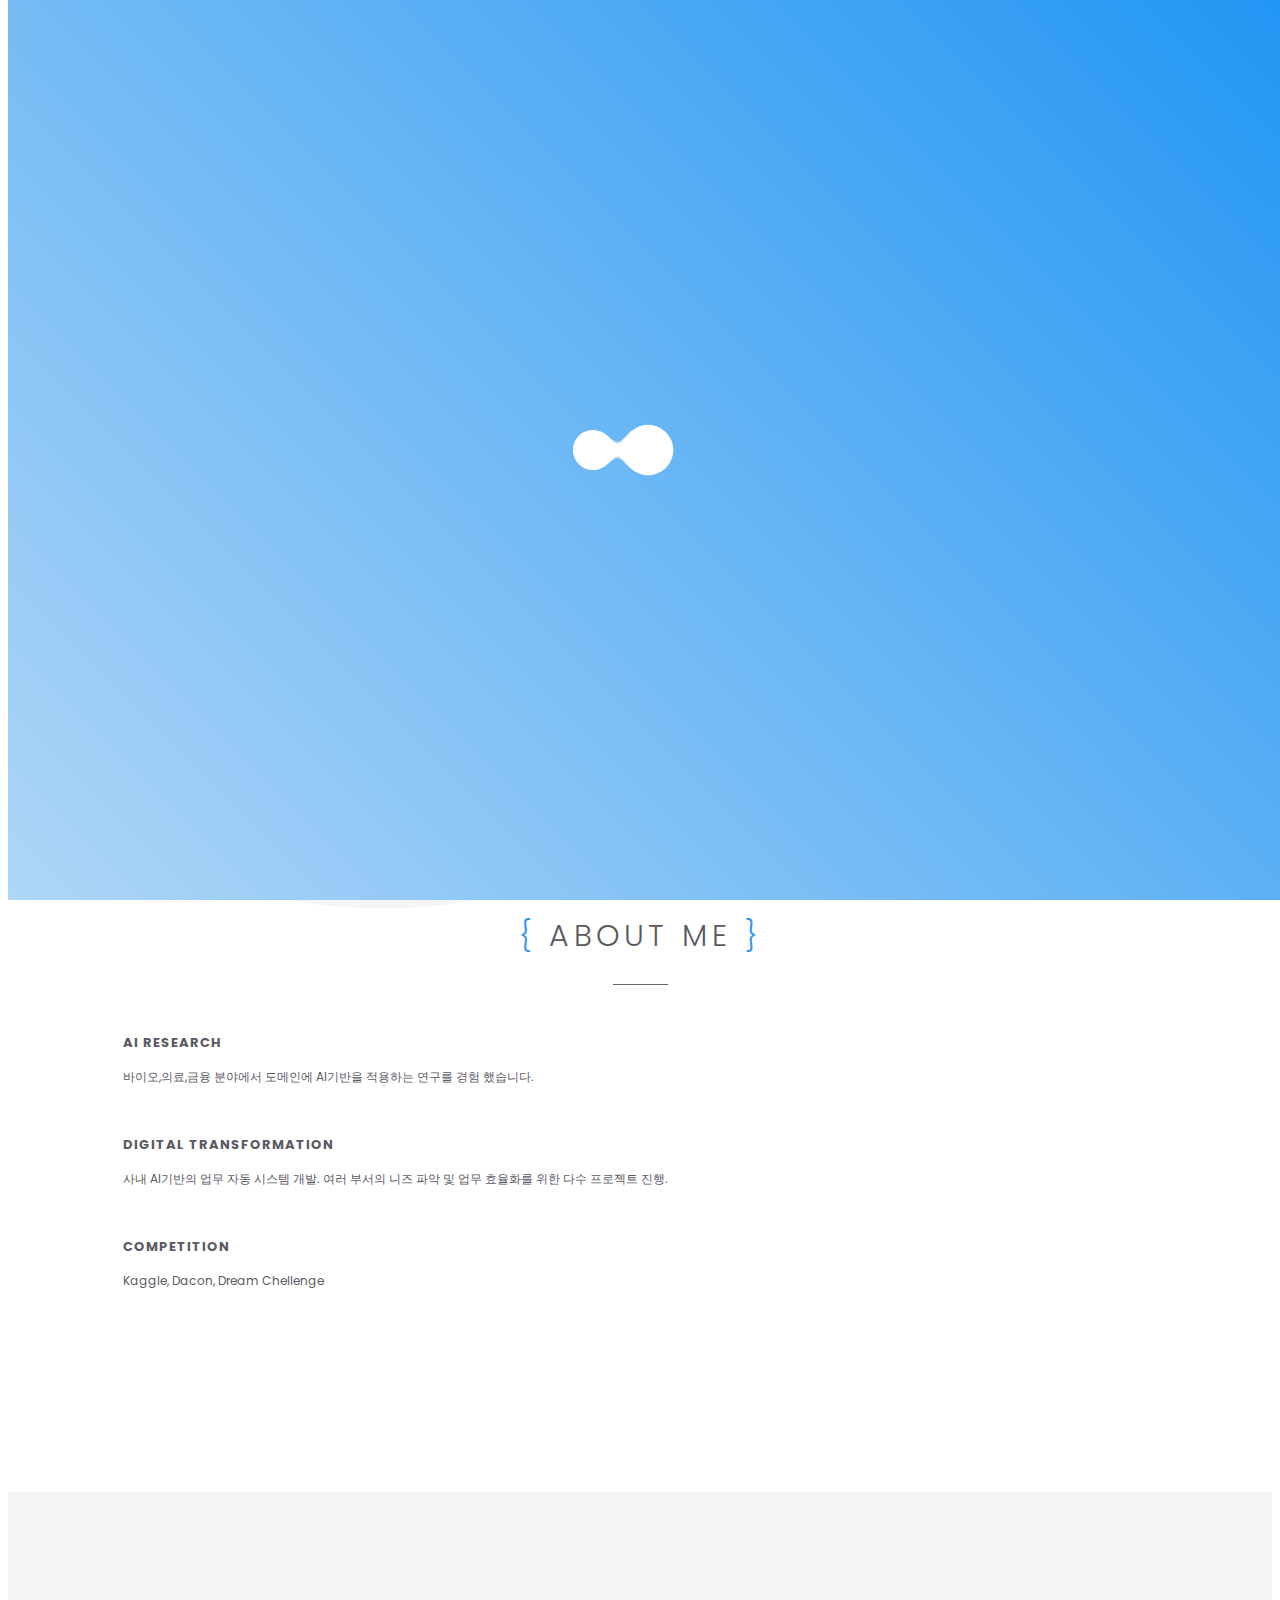
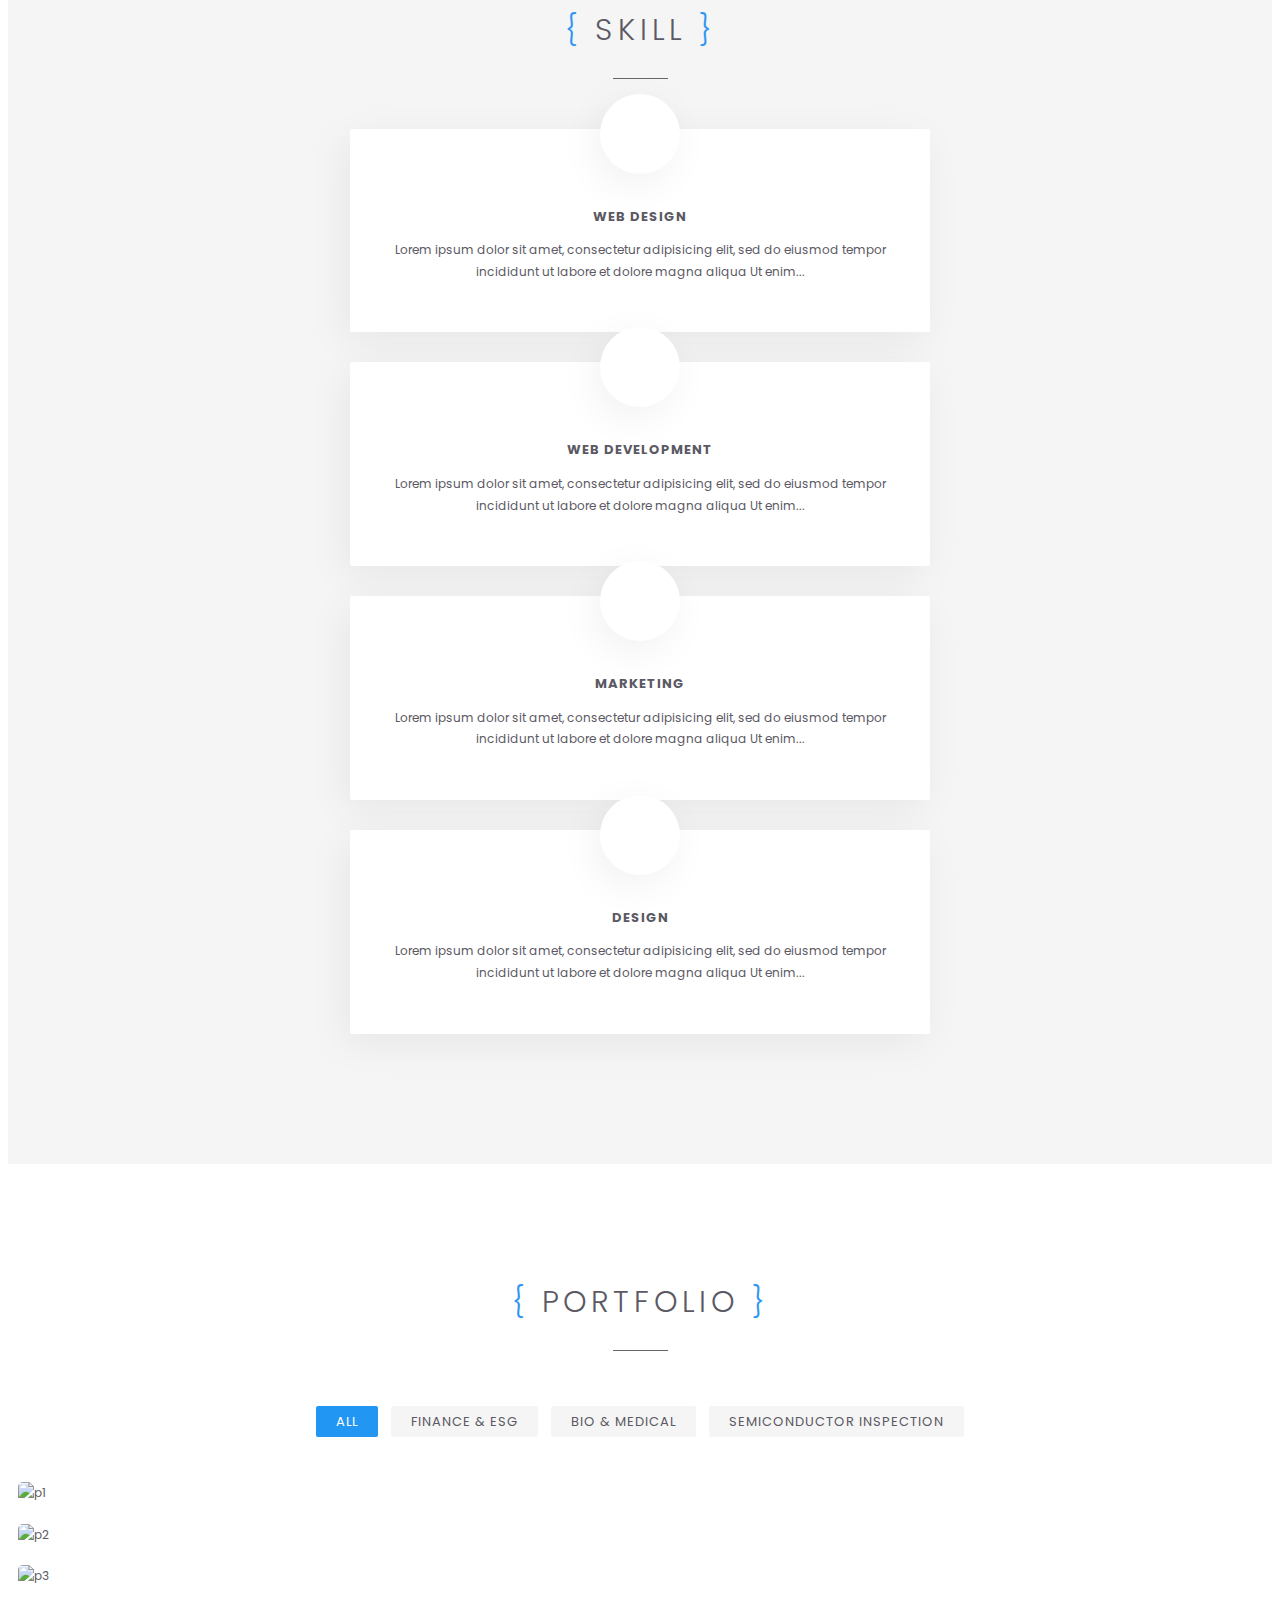
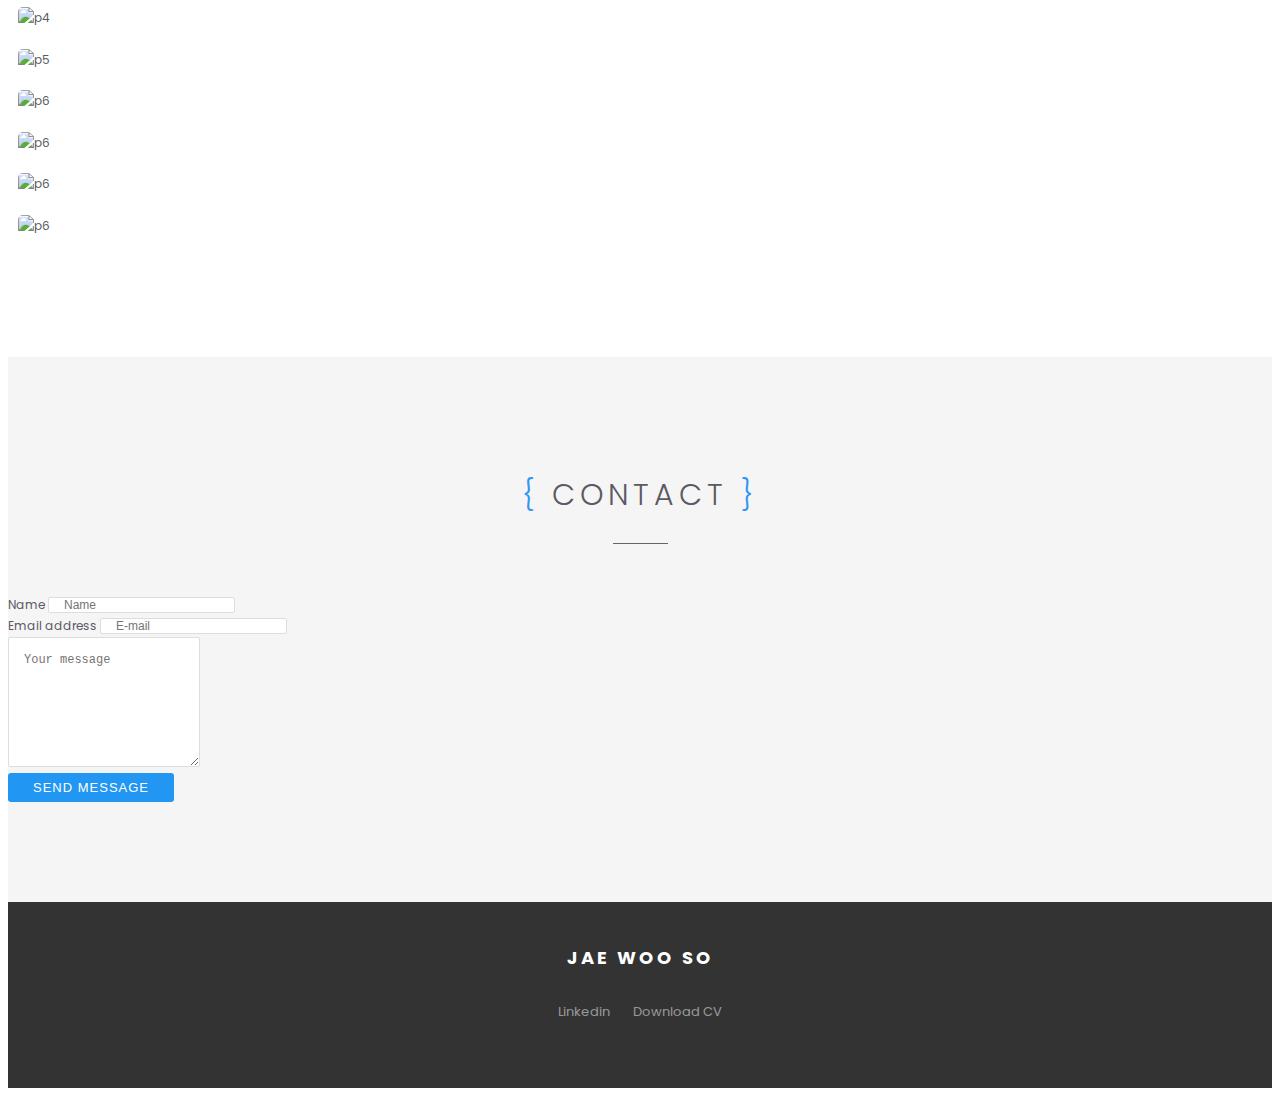
==== index.html @ cf22bc92 "update" ====
<!DOCTYPE html>
<html lang="en">
<head>
	<meta charset="UTF-8">
	<meta name="viewport" content="width=device-width, initial-scale=1.0">
	<meta name="description" content="">
	<meta name="author" content="">

	<title>So Jae Woo Personal Portfolio Template</title>

	<!-- CSS -->
	<link rel="stylesheet" href="assets/bootstrap/css/bootstrap.min.css">

	<!-- Font Awesome CSS -->
	<link href="assets/css/all.css" rel="stylesheet" media="screen">

	<!--[if lte IE 7]> 
		<script src="assets/js/icons-lte-ie7.js"></script>
	<![endif]-->

	<!-- Magnific-popup lightbox -->
	<link href="assets/css/magnific-popup.css" rel="stylesheet">

	<!-- Owl Carousel -->
	<link href="assets/css/owl.theme.css" rel="stylesheet">
	<link href="assets/css/owl.carousel.css" rel="stylesheet">

	<!-- Animate css -->
	<link href="assets/css/animate.css" rel="stylesheet">

	<!-- Custom styles CSS -->
	<link href="assets/css/style.css" rel="stylesheet" media="screen">
</head>
<body data-spy="scroll" data-target=".navbar" data-offset="50">

	<!-- Preloader -->

	<div id="loading">
		<div id="loading-center">
			<div id="loading-center-absolute">
				<div class="box">
				  <div class="blobs">
				    <div class="blob"></div>
				    <div class="blob"></div>
				  </div>

				  <svg xmlns="http://www.w3.org/2000/svg" version="1.1">
				    <defs>
				      <filter id="goo">
				        <feGaussianBlur in="SourceGraphic" stdDeviation="10" result="blur" />
				        <feColorMatrix in="blur" values="1 0 0 0 0  0 1 0 0 0  0 0 1 0 0  0 0 0 18 -7" result="goo" />
				        <feBlend in="SourceGraphic" in2="goo" />
				      </filter>
				    </defs>
				  </svg>
				</div>
			</div>
		</div>
	</div>



	<!-- Home start -->

	<section id="home" class="home-banner module-image js-height-full">
		<!-- Navigation start -->

		<header class="header" id="navbar-custom">

			<nav class="navbar navbar-expand-lg navbar-custom navbar-light ">
				<div class="container">

					<a class="navbar-brand  mr-auto " href="index.html">Lancer</a>

					<button class="navbar-toggler" type="button" data-toggle="collapse" data-target="#navbarToggler" aria-controls="navbarToggler" aria-expanded="false" aria-label="Toggle navigation">
						<span class="navbar-toggler-icon"></span>
					</button>

					<div  class="collapse navbar-collapse" id="navbarToggler">
						<ul class="navbar-nav ml-auto mt-2 mt-lg-0">
							<li><a class="nav-link" href="#home">home</a></li>
							<li><a class="nav-link" href="#about">About</a></li>
							<li><a class="nav-link" href="#services">Skill</a></li>
							<li><a class="nav-link" href="#portfolio">Portfolio</a></li>
							<li><a class="nav-link" href="#testimonial">Testimonial</a></li>
							<li><a class="nav-link" href="#blog">Blog</a></li>
							<li><a class="nav-link" href="#contact">Contact</a></li>
						</ul>
					</div>
				</div>
			</nav>

		</header>

		<!-- Navigation end -->

		<div class="intro">
			<h1>I am JaeWoo so. AI Research & Product Development</h1>
		</div>
		
		<div class="mouse-icon">
			<div class="wheel"></div>
		</div>

	</section>

	<!-- Home end -->

	<!-- About start -->

	<section id="about" class="module">

		<div class="container">

		<div class="row position-relative margin-0">

			<div class="col-xs-12 col-md-5 side-image">
				<div class="side-image-wrapper">
					<img src="assets/images/about.jpg" alt="side-image">
				</div>
			</div>

			<div class="col-xs-12 col-md-7 side-image-text">

				<div class="row">

					<div class="col-sm-12">

						<div class="module-header wow fadeInUp">
							<h2 class="module-title"> About me </h2>
							<div class="module-line"></div>
						</div>

					</div>

				</div><!-- .row -->

				<div class="row">

					<div class="col-md-12 col-lg-12">

						<div class="iconboxleft wow fadeInUp">
							<div class="iconboxleft-icon">
								<i class="fas fa-camera-retro"></i>
							</div>
							<div class="iconboxleft-text">
								<h3 class="iconboxleft-title">AI Research</h3>
								<div class="iconboxleft-desc">
									바이오,의료,금융 분야에서 도메인에 AI기반을 적용하는 연구를 경험 했습니다. 
								</div>
							</div>
						</div>

					</div>

					<!--div class="col-md-12 col-lg-6">

						<div class="iconboxleft wow fadeInUp" data-wow-delay=".2s">
							<div class="iconboxleft-icon">
								<i class="fas fa-headphones-alt"></i>
							</div>
							<div class="iconboxleft-text">
								<h3 class="iconboxleft-title">Machine Learning Service</h3>
								<div class="iconboxleft-desc">
									쿠버네티스기반의 머신러닝 서비스 배포. minikube, kubeflow, k8s, grafana, promethus 으로 restful 서비스 배포. 
								</div>
							</div>
						</div>

					</div>

				</div--><!-- .row -->

				<div class="row">

					<div class="col-md-12 col-lg-6">

						<div class="iconboxleft wow fadeInUp">
							<div class="iconboxleft-icon">
								<i class="fas fa-paint-brush"></i>
							</div>
							<div class="iconboxleft-text">
								<h3 class="iconboxleft-title">Digital Transformation</h3>
								<div class="iconboxleft-desc">
									사내 AI기반의 업무 자동 시스템 개발. 여러 부서의 니즈 파악 및 업무 효율화를 위한 다수 프로젝트 진행. 
								</div>
							</div>
						</div>

					</div>

					<div class="col-md-12 col-lg-6">

						<div class="iconboxleft wow fadeInUp" data-wow-delay=".2s">
							<div class="iconboxleft-icon">
								<i class="fas fa-hat-wizard"></i>
							</div>
							<div class="iconboxleft-text">
								<h3 class="iconboxleft-title">Competition</h3>
								<div class="iconboxleft-desc">
									Kaggle, Dacon, Dream Chellenge
								</div>
							</div>
						</div>

					</div>

				</div><!-- .row -->

			</div><!-- col-xs-12 -->

		</div><!-- .row -->

	</div><!-- .container -->

	</section>

	<!-- About end -->

	<!-- Services start -->

	<section id="services" class="module module-gray">
		<div class="container">

			<div class="module-header wow fadeInUp ">
				<h2 class="module-title"> Skill </h2>
				<div class="module-line"></div>
			</div>

			<div class="row">

				<div class="col-md-6 col-lg-6">
					<div class="iconbox wow fadeInUp" data-wow-delay=".2s">
						<div class="iconbox-icon">
							<i class="fas fa-desktop"></i>
						</div>
						<div class="iconbox-text">
							<h3 class="iconbox-title">Web Design</h3>
							<div class="iconbox-desc">
								Lorem ipsum dolor sit amet, consectetur adipisicing elit, sed do eiusmod tempor incididunt ut labore et dolore magna aliqua Ut enim...
							</div>
						</div>
					</div>
				</div>
				<div class="col-md-6 col-lg-6">
					<div class="iconbox wow fadeInUp" data-wow-delay=".4s">
						<div class="iconbox-icon">
							<i class="fas fa-code"></i>
						</div>
						<div class="iconbox-text">
							<h3 class="iconbox-title">Web Development</h3>
							<div class="iconbox-desc">
								Lorem ipsum dolor sit amet, consectetur adipisicing elit, sed do eiusmod tempor incididunt ut labore et dolore magna aliqua Ut enim...
							</div>
						</div>
					</div>
				</div>
				<!--div class="col-md-6 col-lg-4">
					<div class="iconbox wow fadeInUp" data-wow-delay=".2s">
						<div class="iconbox-icon">
							<i class="fab fa-sketch"></i>
						</div>
						<div class="iconbox-text">
							<h3 class="iconbox-title">Logo Design</h3>
							<div class="iconbox-desc">
								Lorem ipsum dolor sit amet, consectetur adipisicing elit, sed do eiusmod tempor incididunt ut labore et dolore magna aliqua Ut enim...
							</div>
						</div>
					</div>
				</div-->

				<div class="col-md-6 col-lg-6">

					<div class="iconbox wow fadeInUp" data-wow-delay=".6s">
						<div class="iconbox-icon">
							<i class="far fa-comments"></i>
						</div>
						<div class="iconbox-text">
							<h3 class="iconbox-title">Marketing</h3>
							<div class="iconbox-desc">
								Lorem ipsum dolor sit amet, consectetur adipisicing elit, sed do eiusmod tempor incididunt ut labore et dolore magna aliqua Ut enim...
							</div>
						</div>
					</div>

				</div>

				<div class="col-md-6 col-lg-6">

					<div class="iconbox wow fadeInUp" data-wow-delay=".8s">
						<div class="iconbox-icon">
							<i class="fas fa-palette"></i>
						</div>
						<div class="iconbox-text">
							<h3 class="iconbox-title">Design</h3>
							<div class="iconbox-desc">
								Lorem ipsum dolor sit amet, consectetur adipisicing elit, sed do eiusmod tempor incididunt ut labore et dolore magna aliqua Ut enim...
							</div>
						</div>
					</div>

				</div>

				<!--div class="col-md-6 col-lg-4">

					<div class="iconbox wow fadeInUp" data-wow-delay=".8s">
						<div class="iconbox-icon">
							<i class="fas fa-rocket"></i>
						</div>
						<div class="iconbox-text">
							<h3 class="iconbox-title">Branding</h3>
							<div class="iconbox-desc">
								Lorem ipsum dolor sit amet, consectetur adipisicing elit, sed do eiusmod tempor incididunt ut labore et dolore magna aliqua Ut enim...
							</div>
						</div>
					</div>

				</div-->

			</div><!-- .row -->
		</div><!-- .container -->
	</section>

	<!-- Services end -->


	<!-- Portfolio start -->

	<section id="portfolio" class="module">
		<div class="container">
			<div class="row">

				<div class="module-header wow fadeInUp">
					<h2 class="module-title"> Portfolio </h2>
					<div class="module-line"></div>
				</div>

			</div><!-- .row -->

			<!-- Portfolio Filter start-->

			<div class="row">

				<div class="col-sm-12">

					<ul id="filter" class=" wow fadeInUp">
						<li class="active" data-group="all">All</li>
						<li data-group="slideshow">Finance & ESG</li>
						<li data-group="video">Bio & Medical</li>
						<li data-group="image">Semiconductor Inspection</li>
					</ul>

				</div>

			</div><!-- .row -->

			<!-- Portfolio Filter end -->

			<ul class="list-items-container">

				<li class="list-item" data-groups="all slideshow">
					<figure>
						<img src="assets/images/p1-1.jpg" alt="p1">
						<figcaption>
							<a href="assets/images/p1-1.jpg" class="simple-ajax-popup"></a>
							<div class="caption-inner">
								<h3 class="portfolio-item-title">ESG media classification system</h3>
								<div class="portfolio-item-desc">Real-time system that classifies ESG issues, target companies, and issue severity with machine learning</div>
							</div>
						</figcaption>
					</figure>
				</li>

				<li class="list-item" data-groups="all video">
					<figure>
						<img src="assets/images/p2-2.jpg" alt="p2">
						<figcaption>
							<a href="https://jaewoo-so.github.io/sjwcv/" class="simple-ajax-popup1"></a>
							<div class="caption-inner">
								<h3 class="portfolio-item-title">Corporate governance insight extraction model</h3>
								<div class="portfolio-item-desc">Modeling for easy understanding of complex governance structures</div>
							</div>
						</figcaption>
					</figure>
				</li>

				<li class="list-item" data-groups="all image">
					<figure>
						<img src="assets/images/p3-3.jpg" alt="p3">
						<figcaption>
							<a href="assets/images/p3-3.jpg" class="simple-ajax-popup"></a>
							<div class="caption-inner">
								<h3 class="portfolio-item-title">Some work</h3>
								<div class="portfolio-item-desc">Image</div>
							</div>
						</figcaption>
					</figure>
				</li>

				<li class="list-item" data-groups="all slideshow">
					<figure>
						<img src="assets/images/p4-4.jpg" alt="p4">
						<figcaption>
							<a href="assets/images/p4-4.jpg" class="simple-ajax-popup"></a>
							<div class="caption-inner">
								<h3 class="portfolio-item-title">Some work</h3>
								<div class="portfolio-item-desc">Slideshow</div>
							</div>
						</figcaption>
					</figure>
				</li>

				<li class="list-item" data-groups="all video">
					<figure>
						<img src="assets/images/p5-5.jpg" alt="p5">
						<figcaption>
							<a href="assets/images/p5-5.jpg" class="simple-ajax-popup"></a>
							<div class="caption-inner">
								<h3 class="portfolio-item-title">Some work</h3>
								<div class="portfolio-item-desc">Video</div>
							</div>
						</figcaption>
					</figure>
				</li>

				<li class="list-item" data-groups="all image">
					<figure>
						<img src="assets/images/p6-6.jpg" alt="p6">
						<figcaption>
							<a href="assets/images/p6-6.jpg" class="simple-ajax-popup"></a>
							<div class="caption-inner">
								<h3 class="portfolio-item-title">Some work</h3>
								<div class="portfolio-item-desc">Image</div>
							</div>
						</figcaption>
					</figure>
				</li>

				<li class="list-item" data-groups="all image">
					<figure>
						<img src="assets/images/p7-7.jpg" alt="p6">
						<figcaption>
							<a href="assets/images/p7-7.jpg" class="simple-ajax-popup"></a>
							<div class="caption-inner">
								<h3 class="portfolio-item-title">Some work</h3>
								<div class="portfolio-item-desc">Image</div>
							</div>
						</figcaption>
					</figure>
				</li>

				<li class="list-item" data-groups="all image">
					<figure>
						<img src="assets/images/p8-8.jpg" alt="p6">
						<figcaption>
							<a href="assets/images/p8-8.jpg" class="simple-ajax-popup"></a>
							<div class="caption-inner">
								<h3 class="portfolio-item-title">Some work</h3>
								<div class="portfolio-item-desc">Image</div>
							</div>
						</figcaption>
					</figure>
				</li>

				<li class="list-item" data-groups="all image">
					<figure>
						<img src="assets/images/p9-9.jpg" alt="p6">
						<figcaption>
							<a href="assets/images/p9-9.jpg" class="simple-ajax-popup"></a>
							<div class="caption-inner">
								<h3 class="portfolio-item-title">Some work</h3>
								<div class="portfolio-item-desc">Image</div>
							</div>
						</figcaption>
					</figure>
				</li>

			</ul><!-- .projects-container -->

		</div><!-- .contaier -->

	</section>

	<!-- Portfolio end -->


	<!-- Testimonial start -->

	<!--div id="testimonial" class="module module-gray text-center">
		<div class="container">
			
			<div class="module-header wow fadeInUp">
				<h2 class="module-title"> Testimony </h2>
				<div class="module-line"></div>
			</div>

			<div class="row">

				<div class="col-md-8 offset-md-2 wow fadeInUp">

					<div class="module-header wow fadeInUp">
						<div class="module-icon"><i class="fas fa-quote-left"></i></div>
					</div>

					<div class="testimonials owl-carousel wow fadeInUp">
						<div class="single-testimonials">
							<p>Raw denim you probably haven't heard of them jean shorts Austin. Nesciunt tofu stumptown aliqua, retro synth master cleanse. Mustache cliche tempor, williamsburg carles vegan helvetica.</p>
							<span>Jon Doe, Web Developer</span>
						</div>
						<div class="single-testimonials">
							<p>Raw denim you probably haven't heard of them jean shorts Austin. Nesciunt tofu stumptown aliqua, retro synth master cleanse. Mustache cliche tempor, williamsburg carles vegan helvetica.</p>
							<span>Jon Doe, Web Developer</span>
						</div>
						<div class="single-testimonials">
							<p>Raw denim you probably haven't heard of them jean shorts Austin. Nesciunt tofu stumptown aliqua, retro synth master cleanse. Mustache cliche tempor, williamsburg carles vegan helvetica.</p>
							<span>Jon Doe, Web Developer</span>
						</div>
					</div>

				</div>

			</div><!-- .row -->
		</div><!-- .container -->
	</div-->

	<!-- Testimonial end -->

	<!-- Blog start -->

	<!--section id="blog" class="module blog">
		<div class="container">

			<div class="module-header wow fadeInUp">
				<h2 class="module-title"> Blog </h2>
				<div class="module-line"></div>
			</div>

			<div class="row">

				<div class="col-md-4">
					<a href="blog-detail.html" class="blogList wow fadeInUp">
						<div class="blogList-img">
							<img src="assets/images/blog1.jpg" alt="Blog Desc">
							<span>Design</span>
						</div>
						<div class="blogList-desc">
							<h3>10 tips for drawing with coloured pencils</h3>
							<div>Lorem ipsum dolor sit amet, consectetur adipisicing elit, sed do eiusmod tempor incididunt ut labore et dolore magna aliqua Ut enim...</div>
						</div>
					</a>
				</div>

				<div class="col-md-4">
					<a href="blog-detail.html" class="blogList wow fadeInUp">
						<div class="blogList-img">
							<img src="assets/images/blog2.jpg" alt="Blog Desc">
							<span>Travel</span>
						</div>
						<div class="blogList-desc">
							<h3>The single greatest gift to get your friend who always travels</h3>
							<div>Lorem ipsum dolor sit amet, consectetur adipisicing elit, sed do eiusmod tempor incididunt ut labore et dolore magna aliqua Ut enim...</div>
						</div>
					</a>
				</div>
				
				<div class="col-md-4">
					<a href="blog-detail.html" class="blogList wow fadeInUp">
						<div class="blogList-img">
							<img src="assets/images/blog3.jpg" alt="Blog Desc">
							<span>Passion</span>
						</div>
						<div class="blogList-desc">
							<h3>Why all women should eat alone </h3>
							<div>Lorem ipsum dolor sit amet, consectetur adipisicing elit, sed do eiusmod tempor incididunt ut labore et dolore magna aliqua Ut enim...</div>
						</div>
					</a>
				</div>

				<div class="col-md-12">
					<a class="blog-viewMore" href="blog.html">VIEW MORE</a>
				</div>

			</div><!-- .row -->
		</div><!-- .container -->
	</section-->

	<!-- Blog end -->

	<!-- Hire start-->

	<!--div class="module module-gray text-center">

		<div class="module-header wow fadeInUp">
			<h2 class="module-title"> I AM AVAILABLE FOR FREELANCER </h2>
			<div class="module-line"></div>
		</div>

		<button class="hireMe-btn">Hire Me</button>

	</div>

	<!-- Hire end -->

	<!-- Contact start -->

	<section id="contact" class="module module-gray">
		<div class="container">

			<div class="module-header wow fadeInUp">
				<h2 class="module-title"> Contact </h2>
				<div class="module-line"></div>
			</div>


			<div class="row">

				<div class="col-md-6 offset-md-3">

					<form id="contact-form" action="https://getform.io/f/ba5b7b08-2e15-4edd-b011-82e43e90a695" method="POST">
						<div class="ajax-hidden">
							<div class="form-group wow fadeInUp">
								<label class="sr-only" for="c_name">Name</label>
								<input type="text" id="c_name" class="form-control" name="c_name" placeholder="Name" required>
							</div>

							<div class="form-group wow fadeInUp" data-wow-delay=".1s">
								<label class="sr-only" for="c_email">Email address</label>
								<input type="email" id="c_email" class="form-control" name="c_email" placeholder="E-mail" required>
							</div>

							<div class="form-group wow fadeInUp" data-wow-delay=".2s">
								<textarea class="form-control" id="c_message" name="c_message" rows="7" placeholder="Your message" required></textarea>
							</div>

							<button type="submit" class="btn btn-block btn-custom-2 wow fadeInUp" data-wow-delay=".3s">Send Message
							</button>
						</div>
						<div class="ajax-response"></div>
					</form>

				</div>

			</div><!-- .row -->
		</div><!-- .container -->
	</section>

	<!-- Contact end -->

	<!-- Footer start -->

	<footer id="footer">
		<div class="container">
			<div class="row">

				<div class="col-sm-12">

					<a href="#home" class="footer-logo">Jae Woo So</a>

					<ul class="social-links">
						<li><a href="#" class="wow fadeInUp">Linkedin</a></li>
						<li><a href="#" class="wow fadeInUp" data-wow-delay=".1s">Download CV</a></li>
						<!--li><a href="#" class="wow fadeInUp" data-wow-delay=".2s">Dribble</a></li>
						<!--li><a href="#" class="wow fadeInUp" data-wow-delay=".3s">Linkedin</a></li>
						<!--li><a href="#" class="wow fadeInUp" data-wow-delay=".4s">Pinterest</a></li>
					</ul>

					<p class="copyright wow fadeInUp">
						© 2019 beingeorge, All Rights Reserved.
					</p>

				</div>

			</div><!-- .row -->
		</div><!-- .container -->
	</footer>

	<!-- Footer end -->

	<!-- Scroll-up -->

	<div class="scroll-up">
		<a href="#home" id="scroll-up"><i class="fas fa-arrow-up"></i></a>
	</div>

	<!-- Javascript files -->

	<!-- jQuery library -->
	<script src="assets/js/jquery.js"></script>
	
	<!-- Popper JS -->
	<script src="assets/bootstrap/js/popper.js"></script>

	<!-- Latest compiled JavaScript -->
	<script src="assets/bootstrap/js/bootstrap.min.js"></script>
	
	<script src="assets/js/jquery.magnific-popup.min.js"></script>
	<script src="assets/js/jquery.parallax-1.1.3.js"></script>
	<script src="assets/js/imagesloaded.pkgd.js"></script>
	<script src="assets/js/jquery.shuffle.min.js"></script>
	<script src="assets/js/owl.carousel.min.js"></script>
	<script src="assets/js/jquery.fitvids.js"></script>
	<script src="assets/js/jquery.sticky.js"></script>
	<script src="assets/js/wow.min.js"></script>
	<!-- Custom scripts -->
	<script src="assets/js/custom.js"></script>
	<script src="assets/js/custom-shuffle-init.js"></script>

</body>
</html>
---- assets/css/style.css ----
/*-----------------
* [Master Stylesheet]
*
* Theme    : Lancer
* Version  : 1.0
* Author   : beingeorge
* Support  : hello@beingeorge.com
* 
------------------*/



/*-----------------
  [ALL CONTENTS]

1. General styles
2. Home
3. Navigation
4. Portfolio
5. Servise
6. About
7. Testimonial
8. Blog	
9. Contact and Map
10. Footer
11. Scroll to top
12. Preloader
13. Tags
14. All Media Queries

------------------*/



/* ---------------------------------------------- /*
*   1. General styles
/* ---------------------------------------------- */


@import url(https://fonts.googleapis.com/css?family=Poppins:200,300,400,500,600,700,800,900);

body {
	font: 400 12px/1.8 'Poppins', sans-serif;
	color: #5b5963;
	overflow-x: hidden;
}

img {
	max-width: 100%;
	height: auto;
}

a {
	color: #49e2d6;
}

a:hover {
	text-decoration: none;
	color: #999;
}

a, a:hover, a:active, a:visited, a:focus {
    text-decoration: none;
}

/*** Transition elements ***/

.navbar a,
.form-control {
	-webkit-transition: all 0.4s ease-in-out 0s;
	-moz-transition: all 0.4s ease-in-out 0s;
	-ms-transition: all 0.4s ease-in-out 0s;
	-o-transition: all 0.4s ease-in-out 0s;
	transition: all 0.4s ease-in-out 0s;
}

a,
.btn {
	-webkit-transition: all 0.125s ease-in-out 0s;
	-moz-transition: all 0.125s ease-in-out 0s;
	-ms-transition: all 0.125s ease-in-out 0s;
	-o-transition: all 0.125s ease-in-out 0s;
	transition: all 0.125s ease-in-out 0s;
}

/*** Reset box-shadow ***/

.btn,
.form-control,
.form-control:hover,
.form-control:focus,
.navbar-custom .dropdown-menu {
	-webkit-box-shadow: none;
	box-shadow: none;
}

/*** Typography ***/

h1, h2, h3, h4, h5, h6 {
	font: 700 40px/1.2 'Poppins', sans-serif;
	text-transform: uppercase;
	letter-spacing: 5px;
	margin: 0;
	color: #5b5963;
}

h2 {
	font-size: 30px;
	margin: 0 0 30px;
}

h3 {
	font-size: 13px;
	letter-spacing: 1px;
	margin: 0 0 5px;
}

h4 {
	font-size: 12px;
	letter-spacing: 1px;
}

h5 {
	font-size: 12px;
	letter-spacing: 1px;
	font-weight: 400;
}

h6 {
	font-size: 11px;
	letter-spacing: 1px;
	font-weight: 400;
}

/*** Reset border-radius ***/

.btn,
.iconbox,
.progress,
#filter li,
.scroll-up a,
.form-control,
.input-group-addon {
	-webkit-border-radius: 2px;
	-moz-border-radius: 2px;
	-o-border-radius: 2px;
	border-radius: 2px;
}

.alert {
	border: 0;
}

/*** Progress Bar ***/

.progress,
.progress-bar {
	-webkit-box-shadow: none;
	box-shadow: none;
}

.progress-bar {
	background-color: #49e2d6;
}

/*** Tabs ***/

.nav-pills, .nav-tabs {
	margin-bottom: 20px;
}

.nav-pills > li > a {
	-webkit-border-radius: 3px;
	-moz-border-radius: 3px;
	-o-border-radius: 3px;
	border-radius: 3px;
}

.nav-tabs > li > a {
	-webkit-border-radius: 3px 3px 0 0;
	-moz-border-radius: 3px 3px 0 0;
	-o-border-radius: 3px 3px 0 0;
	border-radius: 3px 3px 0 0;
}

.nav-pills > li.active > a,
.nav-pills > li.active > a:hover,
.nav-pills > li.active > a:focus {
	background: #49e2d6;
}

/*** Panels ***/

.panel {
	border: 0;
}

.panel-body {
	background: #f5f5f5;
}

.panel-group .panel-heading + .panel-collapse > .panel-body {
	border: 0;
}

/*** Model ***/

.modal-content {
	border: 0;
}

/*** Labels ***/

.label {
	padding: .2em .6em .2em;
	font-size: 70%;
}

.label-custom-1 {
	background: #49e2d6;
}

.label-custom-2 {
	background: #5b5963;
}

/*** Input-group ***/

.input-group .form-control {
	z-index: auto;
}

.input-group-addon {
	background: #D8E1E4;
	border: 2px solid #D8E1E4;
	padding: 6px 15px;
	font-weight: 700;
}

/*** Inputs styles ***/

.form-control {
	background: #fff none repeat scroll 0 0;
	border: 1px solid #ddd;
	font-size: 12px;
	padding: 0 15px;
}
.form-control:focus {
	border-color: #666;
}
.input-lg,
.form-horizontal .form-group-lg .form-control {
	height: 38px;
	font-size: 13px;
}

.input-sm,
.form-horizontal .form-group-sm .form-control {
	font-size: 11px;
	height: 30px;
}

textarea.form-control {
	padding: 15px;
}

/*** Custom button style ***/

.btn {
	text-transform: uppercase;
	letter-spacing: 1px;
	font-size: 13px;
	padding: 8px 26px;
	border: 0;
}

.btn:hover,
.btn:focus,
.btn:active,
.btn.active {
	outline: inherit !important;
}

.btn-list .btn {
	margin-bottom: 5px;
}

.btn-custom-1,
.btn-custom-2,
.btn-custom-3,
.btn-custom-4 {
	padding: 7px 25px;
}

.btn-custom-1 {
	background: #49e2d6;
	border: 1px solid #49e2d6;
	color: #fff;
}

.btn-custom-1:hover,
.btn-custom-1:focus,
.btn-custom-1:active,
.btn-custom-1.active {
	background: #fff;
	border-color: #fff;
	color: #5b5963;
}

.btn-custom-2 {
	background: #2196f3;
	border-radius: 3px;
	color: #fff;
}

.btn-custom-2:hover,
.btn-custom-2:focus,
.btn-custom-2:active,
.btn-custom-2.active {
	background: #2196f3;
	color: #fff;
	box-shadow: 0px 10px 20px rgba(0,0,0,0.1) 
}

.btn-custom-3 {
	background: none;
	border: 1px solid #5b5963;
	color: #5b5963
}

.btn-custom-3:hover,
.btn-custom-3:focus,
.btn-custom-3:active,
.btn-custom-3.active {
	background: #49e2d6;
	border-color: #49e2d6;
	color: #FFF;
}

.btn-custom-4 {
	background: none;
	border: 1px solid #5b5963;
	color: #5b5963;
}

.btn-custom-4:hover,
.btn-custom-4:focus,
.btn-custom-4:active,
.btn-custom-4.active {
	background: #5b5963;
	color: #FFF;
}

/* Button size */

.btn-lg,
.btn-group-lg > .btn {
	padding: 10px 25px;
	font-size: 13px;
}

.btn-sm,
.btn-group-sm > .btn {
	padding: 6px 25px;
	font-size: 11px;
}

.btn-xs,
.btn-group-xs > .btn {
	padding: 5px 25px;
	font-size: 10px;
}

.btn .icon-before {
	margin-right: 6px;
}

.btn .icon-after {
	margin-left: 6px;
}

/* ---------------------------------------------- /*
* Main
/* ---------------------------------------------- */

.module {
	padding: 120px 0 100px;
}

.module-gray {
	background: #f5f5f5;
}

.module-white {
	background: #fff;
}

.module-image {
	padding: 0;
}

.callout h1,
.callout h2,
.callout h3,
.callout h4,
.callout h5,
.callout h6,
.module-image,
.module-image h1,
.module-image h2,
.module-image h3,
.module-image h4,
.module-image h5,
.module-image h6 {
	color: #fff;
}

.paddingb-none {
	padding-bottom: 0;
}

.module-header {
	margin: 0 auto 50px;
	text-align: center;
}

.module-header-left {
	text-align: left;
}

.module-header-left .module-line {
	width: inherit;
	margin: 30px 0;
}

.module-subtitle {
	font-style: italic;
	font-size: 14px;
}

.module-line {
	background: #666;
	width: 55px;
	height: 1px;
	margin: 30px auto;
}

.module-icon {
	font-size: 32px;
	color: #2196f3;
	margin: 0 auto;
	height: 80px;
	width: 80px;
	line-height: 80px;
	border-radius: 50%;
	background: transparent;
	box-shadow: -4px 1px 13px rgba(0,0,0,0.1);
}

.module-title {
	position: relative;
	margin-bottom: 30px;
	font-weight: 300;
	color: #5b5963;
}

.module-title:after {
    content: "}";
    color: #3196f3;
}

.module-title:before {
    content: "{";
    color: #3196f3;
}

.module-title span{
	font-size: 100px;
	position: absolute;
	left: 0;
	right: 0;
	text-align: center;
	top: -40px;
	z-index: 0;
	opacity: 0.05;
	font-weight: 700;
}

.callout {
	background: #5b5963;
	padding: 30px 0;
	color: #999;
}

.callout h2 {
	font-size: 20px;
	letter-spacing: 1px;
	margin-bottom: 5px;
}

.callout-btn {
	text-align: right;
}

.callout-btn > .btn {
	margin-top: 5px;
	margin-bottom: 5px;
}

.long-down {
	margin-bottom: 40px;
}


/* ---------------------------------------------- /*
*   2. Home
/* ---------------------------------------------- */

.home-banner {
	background: url("../images/home1.jpg");
	background-color: #5b5963;
	background-attachment: fixed;
	background-repeat: no-repeat;
	background-position: 50% 50%;
	padding: 0;
	position: relative;
	-webkit-background-size: cover;
	   -moz-background-size: cover;
	     -o-background-size: cover;
	        background-size: cover;
}

.home-banner:after {
	content: "";
	position: absolute;
	left: 0;
	right: 0;
	top: 0;
	bottom: 0;
	background: #000;
	opacity: 0.3;
}

.slider:after {
	content: "";
	position: absolute;
	left: 0;
	right: 0;
	top: 0;
	bottom: 0;
	background: #fa1f55;
	background: -moz-linear-gradient(45deg, #fa1f55 0%, #fd735a 100%);
	background: -webkit-gradient(left bottom, right top, color-stop(0%, #fa1f55), color-stop(100%, #fd735a));
	background: -webkit-linear-gradient(45deg, #fa1f55 0%, #fd735a 100%);
	background: -o-linear-gradient(45deg, #fa1f55 0%, #fd735a 100%);
	background: -ms-linear-gradient(45deg, #fa1f55 0%, #fd735a 100%);
	background: linear-gradient(45deg, #fa1f55 0%, #fd735a 100%);
	filter: progid:DXImageTransform.Microsoft.gradient( startColorstr='#fa1f55', endColorstr='#fd735a', GradientType=1 );
	opacity: 0.5;
	z-index: 1;
}

#home .particles-js-canvas-el{
	position: absolute;
	left: 0;
	right: 0;
	top: 0;
	bottom: 0;
	height: 100% !important;
	width: 100% !important;
	z-index: 1;
}

.banner-clip {
	clip-path: polygon(0 0, 100% 0, 100% 80%, 20% 100%, 0 80%);
}

.banner-clip .mouse-icon {
	left: 21%;
}

.banner-clip-2-svg, .banner-clip-3-wave{
	position: absolute;
	left: 0;
	right: 0;
	bottom: -5px;
	width: 100%;
	z-index: 1;
}

.banner-clip-2-svg svg {
	fill: #fff;
}

.banner-gradient:after, .banner-gradient .slider:after {
	background: -moz-linear-gradient(top, transparent 30%, #fff 99%) !important;
	background: -webkit-linear-gradient(top, transparent 30%, #fff 99%) !important;
	background: linear-gradient(to bottom, transparent 30%, #fff 99%) !important;
	filter: progid: DXImageTransform.Microsoft.gradient( startColorstr='#00000000', endColorstr='#cc000000', GradientType=0);
	opacity: 1;
}

.banner-gradient .intro:before {
	background-color: rgba(0,0,0,0.5);
}

.banner-gradient .intro h1 {
	color: #5b5963;
}

.intro {
	position: absolute;
	width: 100%;
	top: 56%;
	left: 0;
	text-align: center;
	-webkit-transform: translate(0%, -50%);
	-moz-transform: translate(0%, -50%);
	-ms-transform: translate(0%, -50%);
	-o-transform: translate(0%, -50%);
	transform: translate(0%, -50%);
	padding: 60px 15px;
	margin: 0 auto;
	left: 0;
	right: 0;
	/*background: url(../images/pattern1.png);*/
	background-size: 217px;
	background-position: left center;
	background-repeat: no-repeat;
	z-index: 31;
	text-align: left;
	max-width: 1140px;
}

.intro:before {
    content: "";
    position: absolute;
    height: 150px;
    width: 150px;
    border-radius: 69% 37% 50% 50%/70% 68% 32% 30%;
    background-color: #f5f5f5;
    top: 10%;
    left: -20px;
    z-index: -1;
    opacity: 0.2;
}

.intro h1 {
	font-size: 50px;
}

/*
.hello,
.who-creates {
	font-size: 16px;
	text-transform: none;
	margin: 15px 0;
	font-weight: 200;
}
*/
/*Mouse animate icon*/

.mouse-icon {
	position: absolute;
	left: 50%;
	bottom: 60px;
	border: 2px solid #fff;
	border-radius: 16px;
	height: 50px;
	width: 30px;
	margin-left: -15px;
	display: block;
	z-index: 10;
	opacity: 0.4;
}

.mouse-icon .wheel {
	-webkit-animation-name: drop;
	-webkit-animation-duration: 1s;
	-webkit-animation-timing-function: linear;
	-webkit-animation-delay: 0s;
	-webkit-animation-iteration-count: infinite;
	-webkit-animation-play-state: running;
	animation-name: drop;
	animation-duration: 1s;
	animation-timing-function: linear;
	animation-delay: 0s;
	animation-iteration-count: infinite;
	animation-play-state: running;
}

.mouse-icon .wheel {
	position: relative;
	border-radius: 10px;
	background: #fff;
	width: 4px;
	height: 10px;
	top: 6px;
	margin-left: auto;
	margin-right: auto;
}

@-webkit-keyframes drop	{
	0%   { top:5px;  opacity: 0;}
	30%  { top:10px; opacity: 1;}
	100% { top:25px; opacity: 0;}
}

@keyframes drop	{
	0%   { top:5px;  opacity: 0;}
	30%  { top:10px; opacity: 1;}
	100% { top:25px; opacity: 0;}
}


/* Slider */

.slider {
    position: absolute;
    top: 0;
    height: 100%;
    width: 100%;
    z-index: 1;
}

.carousel-inner>.carousel-item>a>img, .carousel-inner>.carousel-item>img, .img-responsive, .thumbnail a>img, .thumbnail>img {
    height: 100vh;
    width: 100%;
    object-fit: cover;
}

.slider:after {
    z-index: 2;
}

.carousel-control {
    background: transparent !important;
    z-index: 3;
    height: 50px;
    line-height: 47px;
    border-radius: 50%;
    top: 50%;
    margin-top: -25px;
    width: 50px;
    font-size: 20px;
}

.carousel-control.right{
	right: 15px;
}

.carousel-control.left{
	left: 15px;
}

.carousel-indicators {
    bottom: 5px;
}

.carousel-indicators li {
    display: inline-block;
    width: 7px;
    height: 7px;
    margin: 2px;
    border: none;
    background-color: #f5f5f5;
    transition: all 0.2s linear;
    border-radius: 5px;
    cursor: pointer;
}

.carousel-indicators li.active {
	height: 7px;
	width: 22px;
	margin: 2px;
	background-color: #fff;
}

.carousel-fade .carousel-inner .carousel-item {
  opacity: 0;
  transition-property: opacity;
}

.carousel-fade .carousel-inner .active {
  opacity: 1;
}

.carousel-fade .carousel-inner .active.left,
.carousel-fade .carousel-inner .active.right {
  left: 0;
  opacity: 0;
  z-index: 1;
}

.carousel-fade .carousel-inner .next.left,
.carousel-fade .carousel-inner .prev.right {
  opacity: 1;
}

.carousel-fade .carousel-control {
  z-index: 4;
}

/*
  WHAT IS NEW IN 3.3: "Added transforms to improve carousel performance in modern browsers."
  Need to override the 3.3 new styles for modern browsers & apply opacity
*/
@media all and (transform-3d), (-webkit-transform-3d) {
    .carousel-fade .carousel-inner > .item.next,
    .carousel-fade .carousel-inner > .item.active.right {
      opacity: 0;
      -webkit-transform: translate3d(0, 0, 0);
              transform: translate3d(0, 0, 0);
    }
    .carousel-fade .carousel-inner > .item.prev,
    .carousel-fade .carousel-inner > .item.active.left {
      opacity: 0;
      -webkit-transform: translate3d(0, 0, 0);
              transform: translate3d(0, 0, 0);
    }
    .carousel-fade .carousel-inner > .item.next.left,
    .carousel-fade .carousel-inner > .item.prev.right,
    .carousel-fade .carousel-inner > .item.active {
      opacity: 1;
      -webkit-transform: translate3d(0, 0, 0);
              transform: translate3d(0, 0, 0);
    }
}

/* ---------------------------------------------- /*
*   3. Navigation
/* ---------------------------------------------- */


.is-sticky .header {
	box-shadow: 0 6px 30px rgba(0,0,0,0.05);
}

.header {
	position: relative;
	width: 100%;
	z-index: 998;
}

.navbar-custom {
	border: 0;
	border-radius: 0;
	margin: 0;
	text-transform: uppercase;
}

.navbar-custom,
.navbar-custom .dropdown-menu {
	background: #fff;
	padding: 0;
	border-bottom: 1px solid rgba(255,255,255,0.5);
}

.navbar-custom .navbar-brand,
.navbar-custom .navbar-nav > li > a,
.navbar-custom .navbar-nav .dropdown-menu > li > a {
	font-size: 11px;
	letter-spacing: 3px;
	color: #5b5963;
	padding: 20px 15px !important;
}

.navbar-custom .nav li.active, .navbar-custom .nav li a:hover, .navbar-custom .nav li a:focus, .navbar-custom .navbar-nav > li.active a {
	color: #2196f3;
	outline: 0 none;
}

.navbar-custom .navbar-nav > li > a.active {
	color: #2196f3 !important;
}

.navbar-custom .navbar-nav > li a:after, .navbar-custom .navbar-nav > li a:before {
	position: absolute;
	color: #2196f3;
}

.navbar-custom .navbar-nav > li a:after {
	content: "}";
	right: 0;
	opacity: 0;
	transition: all 0.3s ease;
	visibility: hidden;
}

.navbar-custom .navbar-nav > li a:before {
	content: "{";
	left: 0;
	opacity: 0;
	transition: all 0.3s ease;
	visibility: hidden;
}

.navbar-custom .navbar-nav > li a.active:after, .navbar-custom .navbar-nav > li a.active:before {
	opacity: 1;
	visibility: visible;
	transform: scale(1.4);
}

.navbar-custom .navbar-brand {
	font-weight: 700;
	font-size: 18px;
	display: inline-block;
	padding: 10px !important;
	height: auto;
}

.navbar-custom .dropdown-menu {
	border: 0;
	border-top: 2px solid #49e2d6;
	border-radius: 0;
}

.navbar-custom .dropdown-menu > li > a {
	padding: 10px 20px;
}

.navbar-custom .nav .open > a,
.navbar-custom .dropdown-menu > li > a:hover,
.navbar-custom .dropdown-menu > li > a:focus {
	background: #f5f5f5;
}

.navbar-custom .navbar-toggle .icon-bar {
	background: #5b5963;
}

.navbar-nav>li>a {
	padding-top: 20px;
	padding-bottom: 20px; 
	position: relative;
}


/* ---------------------------------------------- /*
*  4. Portfolio
/* ---------------------------------------------- */

/* Filter */

#filter {
	list-style-type: none;
	text-align: center;
	margin: 0 0 40px 0;
	padding: 0;
}

#filter li {
	background: #f5f5f5;
	display: inline-block;
	font: 400 13px/1.2 'Poppins', sans-serif;
	text-transform: uppercase;
	text-decoration: none;
	letter-spacing: 1px;
	padding: 8px 20px;
	margin: 5px;
	color: #5b5963;
	cursor: pointer;
	-webkit-transition: all 0.4s ease-in-out 0s;
	-moz-transition: all 0.4s ease-in-out 0s;
	-ms-transition: all 0.4s ease-in-out 0s;
	-o-transition: all 0.4s ease-in-out 0s;
	transition: all 0.4s ease-in-out 0s;
}

#filter li:hover,
#filter li.active {
	background: #2196f3;
	color: #fff;
}

/* Grid and portfolio items */

.list-items-container {
	position: relative;
	display: block;
	width: 100%;
	padding: 0;
	margin: 0;
}

.list-items-container .list-item {
	display: block;
	list-style: outside none none;
	margin-bottom: 20px;
	padding: 0 10px;
	width: 33.333%;
}
.list-items-container .list-item img {
	display: block;
	width: 100%;
	height: auto;
    transition: all 0.3s ease 0s;
}

.list-items-container .list-item {
	-webkit-transition: opacity 0.35s ease 0s, transform 0.35s ease 0s;
	-moz-transition: opacity 0.35s ease 0s, transform 0.35s ease 0s;
	-ms-transition: opacity 0.35s ease 0s, transform 0.35s ease 0s;
	-o-transition: opacity 0.35s ease 0s, transform 0.35s ease 0s;
	transition: opacity 0.35s ease 0s, transform 0.35s ease 0s;
}
figure {
	margin: 0;
	overflow: hidden;
	position: relative;
	border-radius: 5px;
}
.list-items-container .list-item figcaption {
	background: rgba(0,0,0,0.2);
    bottom: 0;
    left: 0;
    opacity: 0; 
    padding: 13px;
    position: absolute;
    right: 0;
    text-align: center;
    top: 0;
    transition: all 0.3s ease 0s;
}

.list-items-container .list-item a {
	font-size: 0;
	height: 100%;
	left: 0;
	opacity: 0;
	position: absolute;
	text-indent: 200%;
	top: 0;
	width: 100%;
	z-index: 1000;
}

.list-items-container .caption-inner {
	position: absolute;
	left: 0;
	top: 50%;
	width: 100%;
	margin-top: -20px;
}

.caption-inner .portfolio-item-title {
	color: #fff;
	font-size: 16px;
	font-weight: 400;
}

.caption-inner .portfolio-item-desc {
	color: #ddd;
	font-size: 13px;
	font-style: italic;
}

#portfolio .list-items-container .list-item:hover img {
	filter: blur(6px);
}

.list-items-container .list-item:hover figcaption {
	opacity: 1;
}

/* Ajax portfolio */

.white-popup-block {
	position: relative;
	background: #fff;
	text-align: left;
	max-width: 940px;
	margin: 40px auto;
}

.popup-content,
.popup-callout {
	padding: 60px 40px;
}

.popup-callout {
	background: #f5f5f5;
	text-align: center;
}

.popup-header {
	text-align: center;
	margin: 0 0 30px;
}

.popup-title {
	margin: 0 0 5px;
}

.popup-subtitle {
	font-style: italic;
	font-size: 14px;
}

.popup-line {
	background: #49e2d6;
	width: 55px;
	height: 1px;
	margin: 15px auto;
}

.mfp-close-btn-in .mfp-close {
	color: #fff;
}

.portfolio-slider .owl-controls .owl-buttons div {
	position: absolute;
	top: 50%;
	height: 40px;
	width: 40px;
	line-height: 40px;
	padding: 0;
	font-size: 16px;
}

.portfolio-slider img {
	width: 100%;
}

.portfolio-slider .owl-controls {
	margin: 0;
}

.portfolio-slider .owl-controls .owl-buttons .owl-prev {
	left: 0;
	margin: -20px 0 0 0;
	-webkit-border-radius: 0 3px 3px 0;
	-moz-border-radius: 0 3px 3px 0;
	-o-border-radius: 0 3px 3px 0;
	border-radius: 0 3px 3px 0;
}

.portfolio-slider .owl-controls .owl-buttons .owl-next {
	right: 0;
	margin: -20px 0 0 0;
	-webkit-border-radius: 3px 0 0 3px;
	-moz-border-radius: 3px 0 0 3px;
	-o-border-radius: 3px 0 0 3px;
	border-radius: 3px 0 0 3px;
}


/* ---------------------------------------------- /*
*  5. Servise
/* ---------------------------------------------- */

.iconbox {
	background: #fff none repeat scroll 0 0;
	padding: 50px 20px;
	position: relative;
	text-align: center;
	max-width: 540px;
	margin: 30px auto;
	box-shadow: -6px 10px 40px rgba(0,0,0,0.06);
}

.iconbox-icon {
	color: #2196f3;
	position: absolute;
	left: 0;
	right: 0;
	top: -35px;
	height: 80px;
	width: 80px;
	margin: 0 auto;
	background: #fff;
	display: block;
	line-height: 80px;
	border-radius: 50px;
	font-size: 30px;
	box-shadow: -6px 10px 40px rgba(0,0,0,0.06);
}

.iconbox-text {
	padding-top: 30px;
}

.iconbox-title {
	margin: 0 0 15px;
	padding: 0;
}

/* ---------------------------------------------- /*
*  6. About
/* ---------------------------------------------- */

.margin-0 {
	margin: 0!important;
}

.position-relative {
	position: relative;
}

.side-image-wrapper {
	position: relative;
	display: block;
	margin: 0 auto;
}

.side-image-wrapper:after {
	content: "";
    position: absolute;
    height: 100%;
    width: 100%;
    border-radius: 69% 37% 50% 50%/70% 68% 32% 30%;
    background-color: #f5f5f5;
    top: 10%;
    left: 10%;
    z-index: -1;
    max-width: 500px;
}

.side-image img {
	border-radius: 69% 37% 50% 50%/70% 68% 32% 30%;
    height: 500px;
    object-fit: cover;
    width: auto;
    margin: 0 auto;
    display: block;
}

.side-image-text {
	padding: 60px 60px 50px;
}

.iconboxleft {
	position: relative;
	margin: 0 0 50px;
}

.iconboxleft-icon {
	position: absolute;
	width: 55px;
	left: 0;
	top: 0;
	font-size: 32px;
	line-height: 1;
	color: #2196f3;
}

.iconboxleft-text {
	padding-left: 55px;
}

.iconboxleft-title {
	margin: 0 0 15px;
	padding: 0;
}


/* ---------------------------------------------- /*
*  7. Testimonial
/* ---------------------------------------------- */


.testimonials {
	margin-bottom: 20px;
	display: block;
}

.single-testimonials {
	max-width: 500px;
	margin: 0 auto;
}

.single-testimonials p {
	font-size: 13px;
}

.single-testimonials span {
	font-weight: 700;
	font-size: 12px;
}

.owl-theme .owl-controls {
	margin-top: 40px;
}

.owl-theme .owl-controls .owl-page span {
	height: 7px;
	width: 7px;
	background-color: rgba(0,0,0,0.2);
	margin: 3px;
	transition: all 0.2s linear;
}

.owl-theme .owl-controls .owl-page.active span, .owl-theme .owl-controls.clickable .owl-page:hover span {
	background-color: #2196f3;
	width: 20px
}

/* ---------------------------------------------- /*
*  8. Blog
/* ---------------------------------------------- */

.list-items-container .list-item .blogList, .blogList {
    position: relative;
    font-size: inherit;
    text-indent: 0;
}

.blogList {
	background: #fff none repeat scroll 0 0;
    position: relative;
    max-width: 340px;
    margin: 30px auto;
    box-shadow: -6px 10px 40px rgba(0,0,0,0.06);
    display: block;
    color: #5b5963 !important;
    transition: all 0.3s ease 0s;
    position: relative;
    font-size: inherit;
    text-indent: 0;
    border-radius: 5px;
    overflow: hidden;
}

.blogList-desc {
	padding: 25px 20px;
}

.blogList-img {
	position: relative;
}

.blogList-img img, .blog-wrapper.list-items-container .list-item img {
    height: 240px;
    width: 100%;
    object-fit: cover;
}

.blogList-img span {
    position: absolute;
    right: 10px;
    bottom: 10px;
    background: #fff;
    padding: 3px 10px;
    border-radius: 3px;
    box-shadow: -6px 10px 40px rgba(0,0,0,0.06);
    color: #429f98;
    transition: all 0.5s ease 0s;
    text-transform: capitalize;
}

.blogList:hover {
	margin-top: 25px;
}

.blogList:hover .blogList-img span {
    background: #2196f3;
    color: #fff;
}

.blogList-desc h3 {
	margin-bottom: 15px;
}

.blog-viewMore, .hireMe-btn {
    display: block;
    font: 400 13px/1.2 'Poppins', sans-serif;
    text-transform: uppercase;
    text-decoration: none;
    letter-spacing: 1px;
    padding: 10px 20px;
    margin: 5px;
    cursor: pointer;
    -webkit-transition: all 0.4s ease-in-out 0s;
    -moz-transition: all 0.4s ease-in-out 0s;
    -ms-transition: all 0.4s ease-in-out 0s;
    -o-transition: all 0.4s ease-in-out 0s;
    transition: all 0.4s ease-in-out 0s;
    background: #2196f3;
    color: #fff;
    max-width: 170px;
    margin: 10px auto;
    text-align: center;
    border-radius: 5px;
    width: 100%;
    border: none;
}

.blog-viewMore:hover, .hireMe-btn:hover {
    box-shadow: 0px 10px 20px rgba(0,0,0,0.1);
    color: #fff;
}

.blog-items-container {
	    position: relative;
    display: block;
    width: 100%;
    padding: 0;
    margin: 0;
}

.blog-item {
	    display: block;
    list-style: outside none none;
    margin-bottom: 20px;
    overflow: hidden;
    padding: 0 10px;
    width: 33.333%;
    -webkit-transition: opacity 0.35s ease 0s, transform 0.35s ease 0s;
    -moz-transition: opacity 0.35s ease 0s, transform 0.35s ease 0s;
    -ms-transition: opacity 0.35s ease 0s, transform 0.35s ease 0s;
    -o-transition: opacity 0.35s ease 0s, transform 0.35s ease 0s;
    transition: opacity 0.35s ease 0s, transform 0.35s ease 0s;
}

.list-items-container.blog-wrapper .list-item {
    margin-bottom: 0;
}

.blog-detail-contents {
    max-width: 800px;
    margin: -100px auto 0px;
    background: #fff;
    display: block;
    padding: 30px;
    z-index: 11;
    position: relative;
    border-radius: 10px;
}

.blog-detail-content p {
    margin: 15px 0;
}

.blog-detail-content h3 {
    margin: 20px 0;
}

.blog-detail-content blockquote {
	font-size: 12px;
    background: #f5f5f5;
    border-color: #2196f3;
    padding: 5px 10px;
    border-radius: 4px;
    border-left: 5px solid #2196f3;
}

.blog-detail-content img {
	width: 100%;
	margin: 15px 0;
	height: 350px;
	object-fit: cover;
}

.blog-detail-about .media-body {
    width: auto;
}

.blog-detail-about .media-body p{
	margin: 0;
}

.blog-detail-about .media {
    margin-bottom: 20px;
}

.blog-detail-about img.media-object {
    border-radius: 5px;
    height: 60px;
    width: 60px;
}

.media-body, .media-left, .media-right {
    vertical-align: middle;
}

.blog-detail-category {
    padding: 3px 15px;
    color: #fff;
    text-transform: capitalize;
    background: #2196f3;
    border-radius: 2px;
    margin: 15px 0;
}

.blog-detail-banner img {
	height: 400px;
	width: 100%;
	object-fit: cover;
}

.blog-detail-tags ul {
	margin: 0;
	padding: 0;
}

.blog-detail-tags ul li {
	display: inline-block;
}

.tags {
	display: inline-block;
    padding: 4px 10px;
    background-color: #f5f5f5;
    color: #5b5963;
    margin-right: 5px;
    text-transform: capitalize;
    margin-bottom: 10px;
}

.tags:hover {
	background-color: #2196f3;
	color: #ffffff;
}

.blog-detail-sib {
    padding: 40px 0 20px;
}

.blog-detail-sib .blog-nav span {
    display: block;
    color: #5b5963;
}

.blog-detail-sib .blog-nav p {
    font-size: 18px;
    color: #5b5963;
    margin: 0;
}

.blog-nav {
    padding: 10px;
    background: #f5f5f5;
    transition: all 0.125s ease-in-out 0s;
    display: block;
    border-radius: 3px;
}

.blog-nav:hover {
    background: #2196f3;
    color: #fff;
}

.blog-nav:hover p, .blog-nav:hover span {
	color: #fff;
}

/* ---------------------------------------------- /*
*  9. Contact and Map
/* ---------------------------------------------- */

#map-section {
	position: relative;
	height: 450px;
	width: 100%;
}

#map {
	height: 450px;
	width: 100%;
}

.ajax-response {
	text-align: center;
}

/* ---------------------------------------------- /*
*  10. Footer
/* ---------------------------------------------- */

#footer {
	text-align: center;
	padding: 40px 0;
	color: #FFF;
	background: #333
}

.footer-logo {
    letter-spacing: 3px;
    color: #fff;
    font-size: 18px;
    text-transform: uppercase;
    font-weight: 700;
    margin-bottom: 20px;
    display: block;
}

.copyright {
	margin: 0;
}

.social-links {
	list-style: none;
	padding: 0;
	margin: 0 0 20px;
}

.social-links li {
	display: inline-block;
	margin: 5px 10px;
}

.social-links a {
	display: block;
	text-align: center;
	font-size: 13px;
	color: rgba(255, 255, 255, .5);
}

.social-links a:hover {
	color: rgba(255, 255, 255, 1);	
}


/* ---------------------------------------------- /*
*  11. Scroll to top
/* ---------------------------------------------- */

.scroll-up {
	position: fixed;
	display: none;
	z-index: 999;
	bottom: 1.8em;
	right: 1.8em;
}

.scroll-up a {
	background-color: rgba(0, 0, 0, 0.3);
	display: block;
	width: 28px;
	height: 28px;
	text-align: center;
	color: #fff;
	font-size: 14px;
	line-height: 30px;
	cursor: pointer;
}

.scroll-up a:hover,
.scroll-up a:active {
	background-color: rgba(235, 235, 235, .8);
	color: #5b5963;
}


/* ---------------------------------------------- /*
*  12. Preloader
/* ---------------------------------------------- */

#preloader {
	background: #FFF;
	bottom: 0;
	left: 0;
	position: fixed;
	right: 0;
	top: 0;
	z-index: 9999;
}

#status,
.status-mes {
	background-position: center;
	background-repeat: no-repeat;
	height: 200px;
	left: 50%;
	margin: -100px 0 0 -100px;
	position: absolute;
	top: 50%;
	width: 200px;
}

.status-mes {
	background: none;
	left: 0;
	margin: 0;
	text-align: center;
	top: 65%;
}

#loading{
	background: #afd6f6;
	background: -moz-linear-gradient(45deg, #afd6f6 0%, #2196f3 100%);
	background: -webkit-gradient(left bottom, right top, color-stop(0%, #afd6f6), color-stop(100%, #2196f3));
	background: -webkit-linear-gradient(45deg, #afd6f6 0%, #2196f3 100%);
	background: -o-linear-gradient(45deg, #afd6f6 0%, #2196f3 100%);
	background: -ms-linear-gradient(45deg, #afd6f6 0%, #2196f3 100%);
	background: linear-gradient(45deg, #afd6f6 0%, #2196f3 100%);
	filter: progid:DXImageTransform.Microsoft.gradient( startColorstr='#fa1f55', endColorstr='#fd735a', GradientType=1 );
	height: 100%;
	width: 100%;
	position: fixed;
	z-index: 1;
	margin-top: 0px;
	top: 0px;
	z-index: 9999;
}
#loading-center{
	width: 100%;
	height: 100%;
	position: relative;
}
#loading-center-absolute {
	position: absolute;
	left: 50%;
	top: 50%;
	height: 100px;
	width: 50px;
	margin-left: -25px;
	transform: translateX(-50%);
}


.blobs {
	filter: url("#goo");
	padding: 50%;
}

.blob {
	background: #fff;
	left: 50%;
	top: 50%;
	width: 50px;
	height: 50px;
	border-radius: 100%;
	margin-top: -50px;
}
.blob:nth-child(2) {
	width: 40px;
	height: 40px;
	top: 5px;
	position: relative;
	left: -50px;
	animation: blobBounce 2s ease-in-out 0s infinite;
	z-index: -1;
}

@keyframes blobBounce {
	50% {
		left: 60px;
	}
	100% {
		left: -50px;
	}
}


/* ---------------------------------------------- /*
*  13. Tags
/* ---------------------------------------------- */

.tags-wrapper h1, .tags-wrapper h2 {
	font-weight: 300;
}

.tags-wrapper h2 {
	padding: 20px 0;
	margin: 0;
} 

.tags-wrapper ul, .tags-wrapper li {
	padding: 0;
	list-style: none;
} 

.article {
    padding: 20px;
}

.article .article-header {
    padding-bottom: 30px;
}

.tags-wrapper .posts-list {
	padding-bottom: 20px;
}

.posts-list li {
	font-size: 16px;
}

.posts-list li span { 
	font-size: 13px;	
} 

.recent-wrapper {
	padding: 20px !important;
}

.recent-posts {
	
}


/* ---------------------------------------------- /*
*  14. All Media Queries
/* ---------------------------------------------- */

@media (min-width: 767px) and (max-width: 991px)  {

	.nav>li>a {
		padding-left: 10px;
		padding-right: 10px;
	}

}


@media (max-width: 991px) {

	.side-image {
		position: relative;
	}

	.list-items-container .list-item {
		width: 50%;
	}

	.white-popup-block {
		margin: 80px auto;
	}

	button.mfp-close {
		position: absolute;
		right: 50%;
		margin-right: -24px;
		top: -60px;
	}

	.mfp-close:active {
		top: -59px;
	}

	.blog-detail-contents {
		margin: 0;
		padding: 30px 0;
	}
}

@media (max-width: 767px) {

	.module {
		padding: 80px 0;
	}

	.list-items-container .list-item {
		width: 100%;
		margin-bottom: 30px;
	}

	.callout {
		text-align: center;
	}

	.side-image-text {
		padding: 50px 15px 0; 
	}

	.mouse-icon {
		display: none;
	}
	.module-title span {
		font-size: 40px;
		top: -10px;
	}

	.iconbox{
		margin: 30px auto 40px;
	}

	.carousel-control{
		display: none;
	}

	.side-image-wrapper:after {
		top: -10%;
		left: -10%;
	}

	.navbar-custom, .navbar-custom .dropdown-menu {
		padding: .5rem 1rem;
	}

	.navbar-custom .navbar-brand, .navbar-custom .navbar-nav > li > a, .navbar-custom .navbar-nav .dropdown-menu > li > a {
		display: inline-block;
	}

	.intro h1 {
		font-size: 40px;
	}

	.side-image img {
	    height: 350px;
	}

	#services .col-md-6:last-child .iconbox {
		margin-bottom: 0;
	}

	.blogList {
		margin: 20px auto;
	}

	.blog-detail-banner img {
		height: 250px;
	}

	.blog-detail-contents h2 {
		font-size: 20px;
		margin-bottom: 20px;
	}

	.blog-detail-about .media {
		margin-bottom: 0;
	}

	.blog-detail-content img {
		height: 300px;
	}
}

@media (max-width: 480px) {

	h1 {
		font-size: 34px;
		letter-spacing: 3px;
	}

	h2 {
		font-size: 24px;
		margin: 0 0 30px;
		letter-spacing: 3px;
	}

}
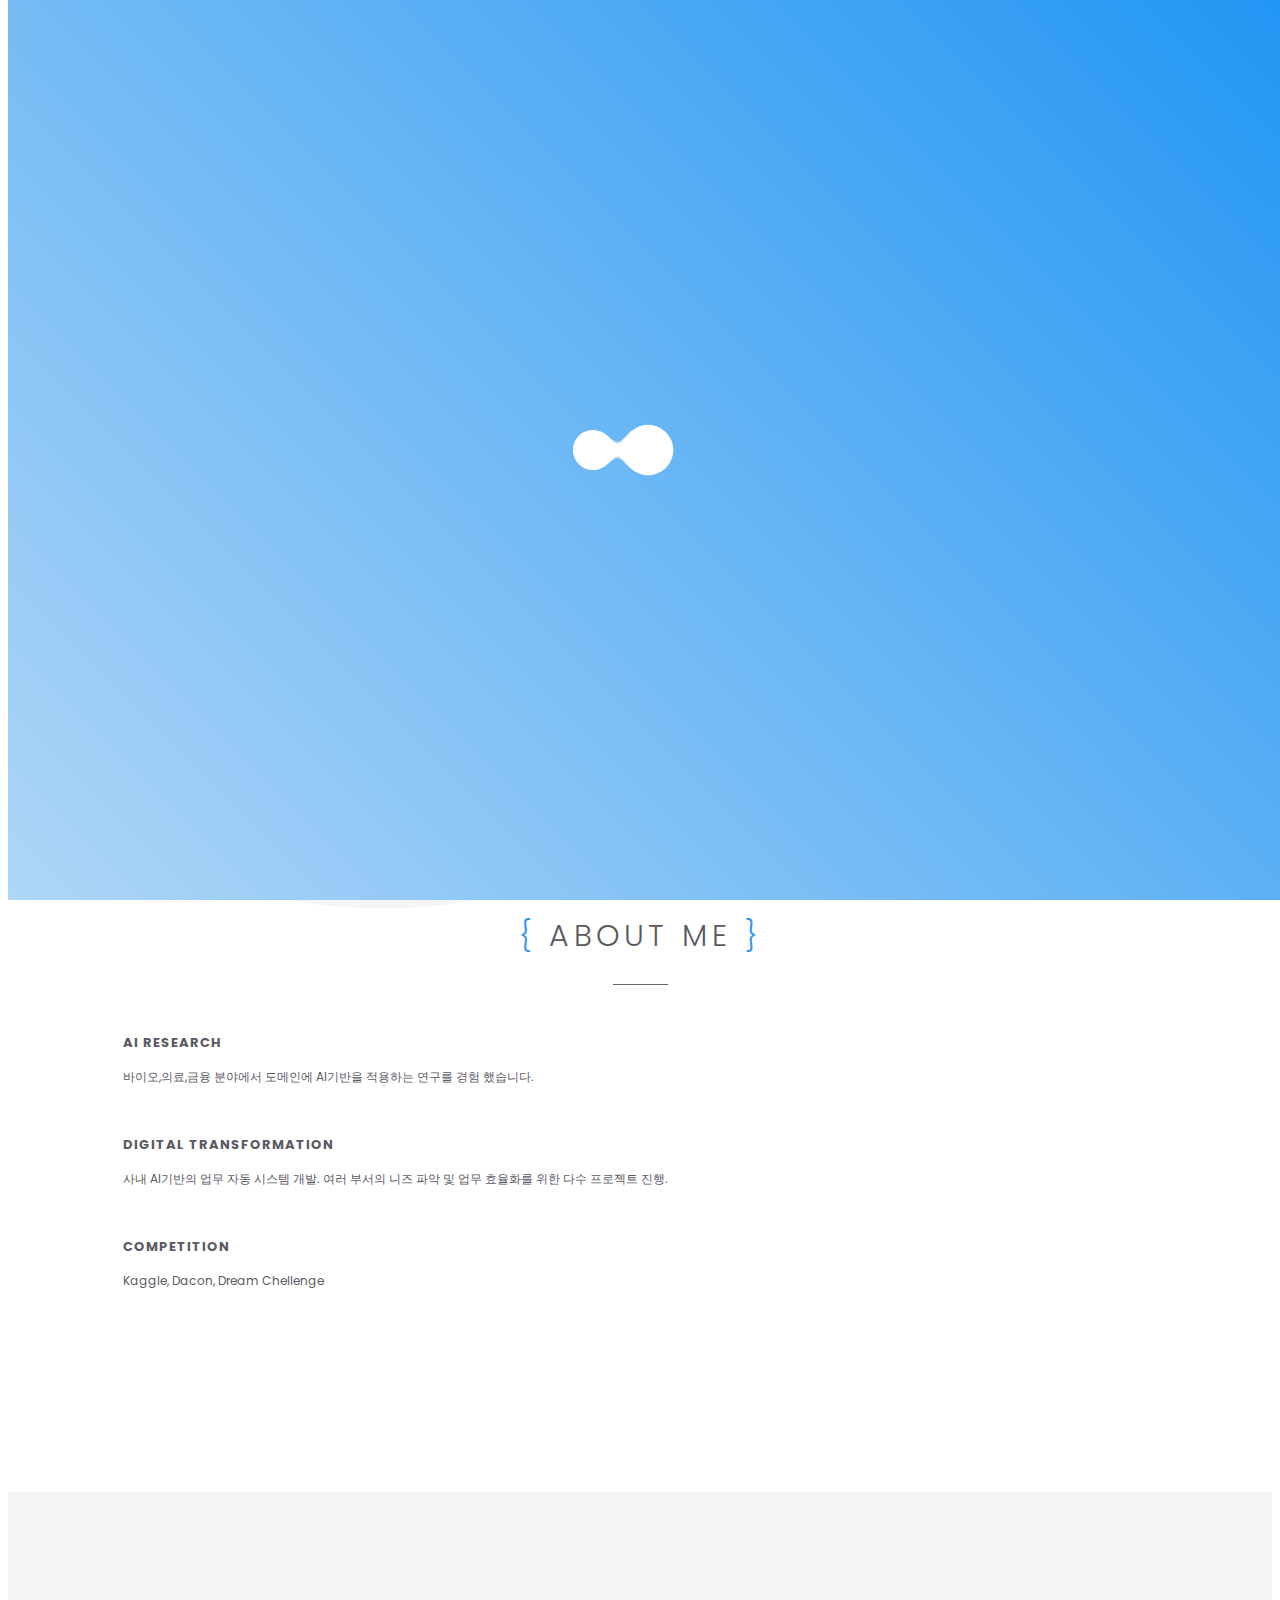
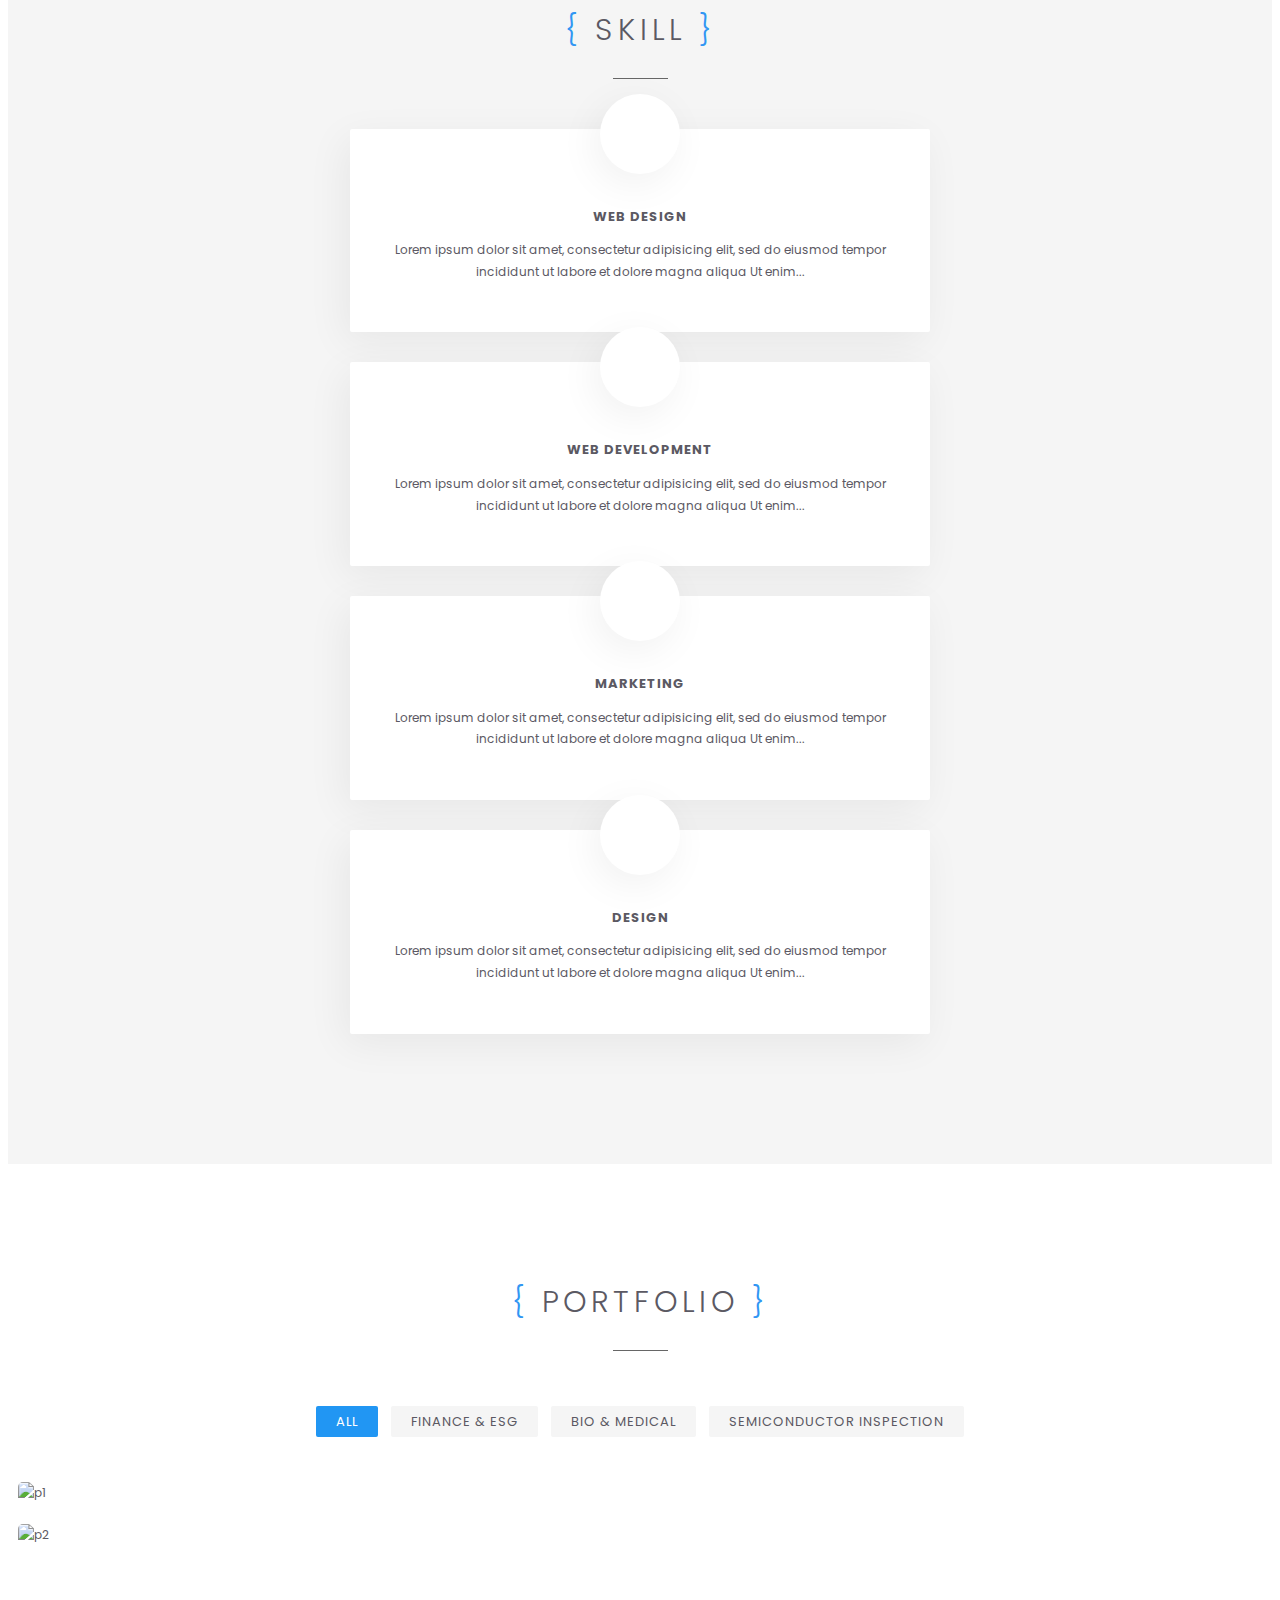
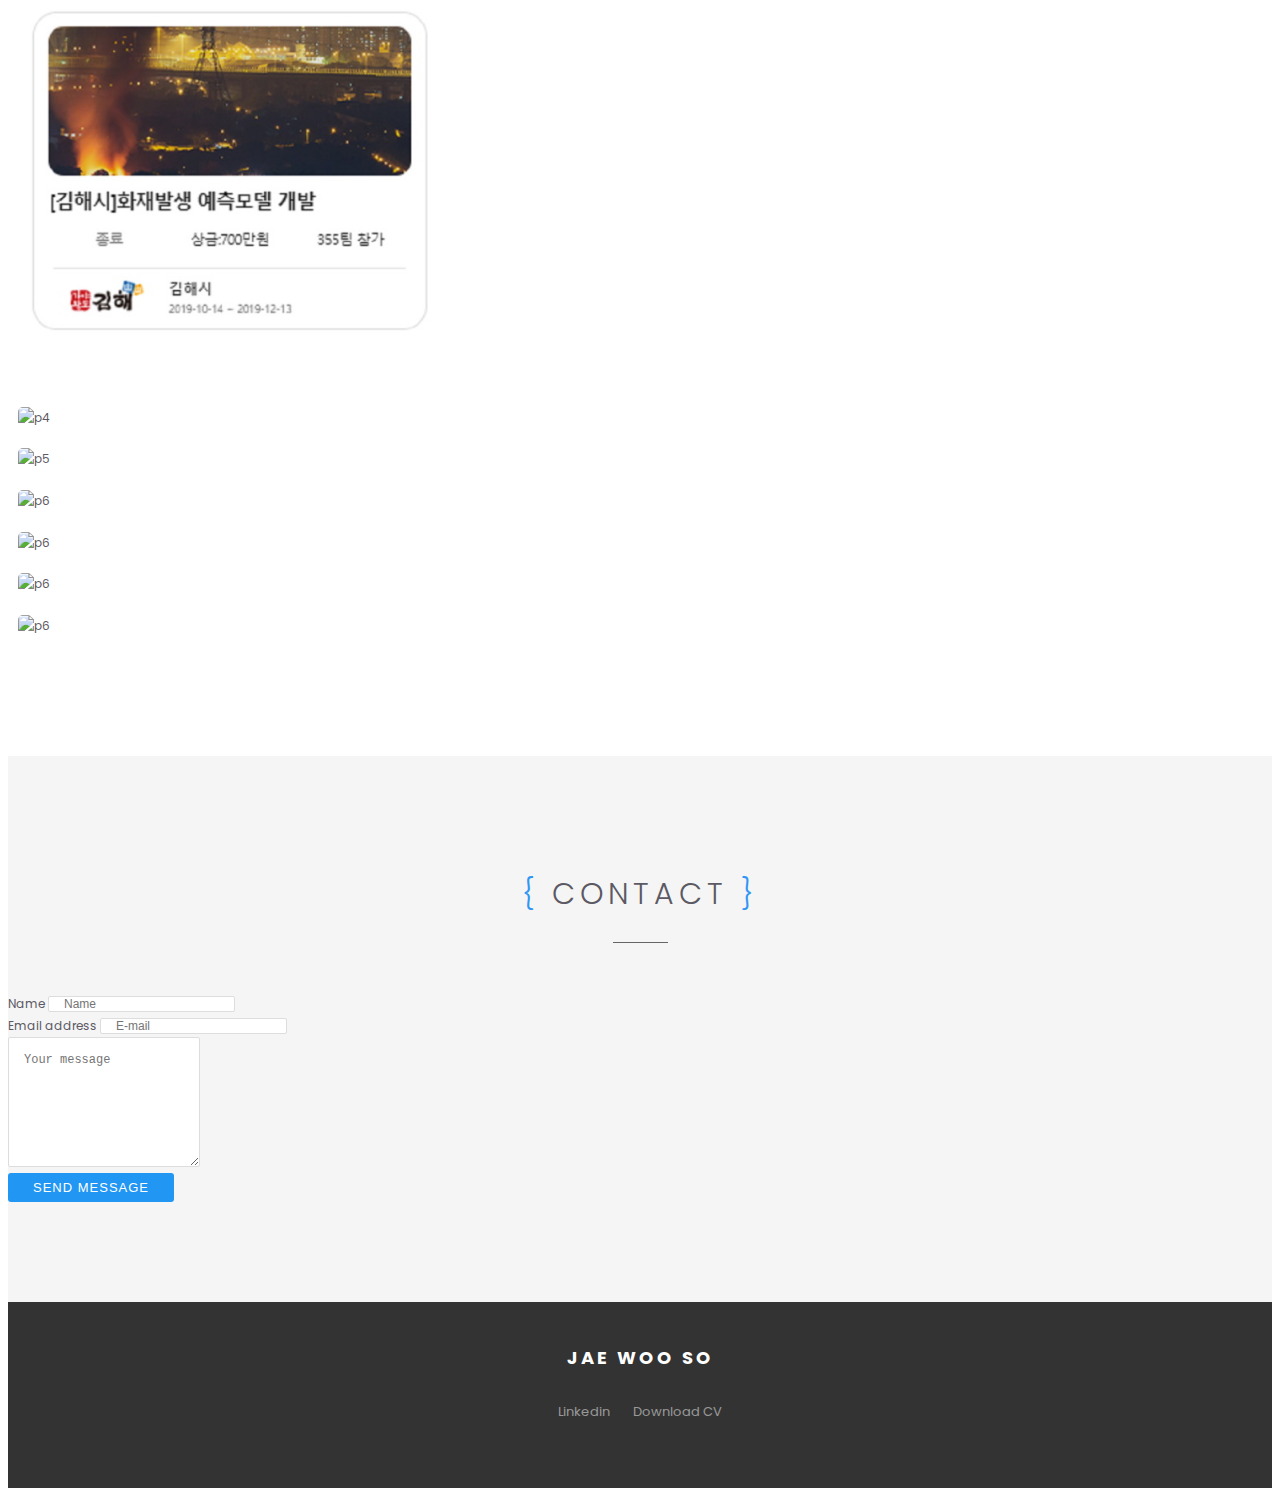
==== commit f291fbf0: "up" ====
--- a/index.html
+++ b/index.html
@@ -386,11 +386,11 @@
 
 				<li class="list-item" data-groups="all image">
 					<figure>
-						<img src="assets/images/p3-3.jpg" alt="p3">
-						<figcaption>
-							<a href="assets/images/p3-3.jpg" class="simple-ajax-popup"></a>
-							<div class="caption-inner">
-								<h3 class="portfolio-item-title">Some work</h3>
+						<img src="assets/images/p01_gimhe.jpg" alt="p3">
+						<figcaption>
+							<a href="https://nchos88.notion.site/727dc0c9c86e4207b18c842da5b472cc" class="simple-ajax-popup1"></a>
+							<div class="caption-inner">
+								<h3 class="portfolio-item-title">Fire prediction : Gimhe</h3>
 								<div class="portfolio-item-desc">Image</div>
 							</div>
 						</figcaption>
